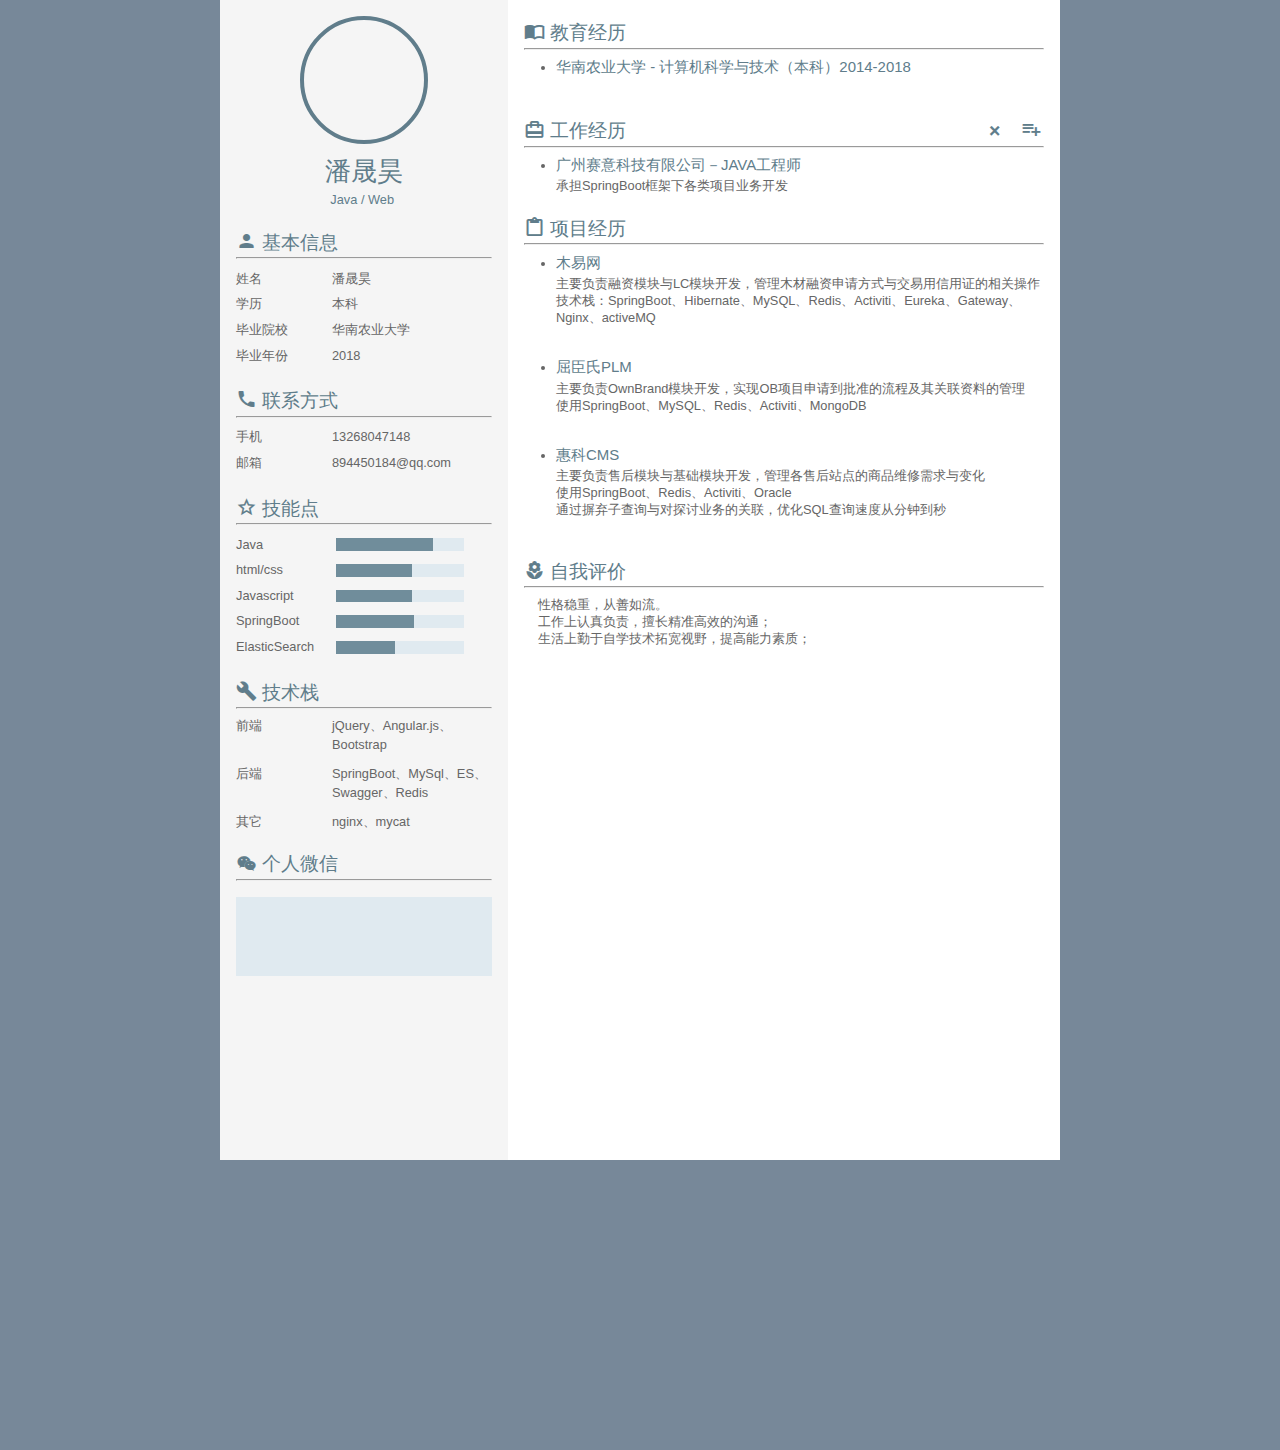
==== index.html @ d09e7aea "for resume" ====
<!DOCTYPE html>
<html lang="en">

<head>
    <meta charset="UTF-8">
    <title>潘晟昊简历</title>
    <link rel="stylesheet" href="static/css/style.css">
    <link rel="stylesheet" href="https://cdnjs.cloudflare.com/ajax/libs/remodal/1.1.0/remodal.css">
    <link rel="stylesheet" href="https://cdnjs.cloudflare.com/ajax/libs/remodal/1.1.0/remodal-default-theme.min.css">
    <script src="https://cdnjs.cloudflare.com/ajax/libs/jquery/1.12.4/jquery.min.js"></script>
    <script src="https://cdnjs.cloudflare.com/ajax/libs/remodal/1.1.0/remodal.min.js"></script>
    <script src="static/js/script.js"></script>
</head>

<body>
<div class="container" id="cv">
    <div class="side">
        <div class="me">
            <div class="portrait" style="background-image: url(&quot;https://timgsa.baidu.com/timg?image&amp;quality=80&amp;size=b9999_10000&amp;sec=1591607268166&amp;di=7ba402edfc09b41c7de45c631614570d&amp;imgtype=0&amp;src=http%3A%2F%2Fimg0.imgtn.bdimg.com%2Fit%2Fu%3D1306920320%2C3494465958%26fm%3D214%26gp%3D0.jpg&quot;);"></div>

            <h1 id="username" contenteditable="true">潘晟昊</h1>
            <h4 id="persona-tag" contenteditable="true">Java / Web&nbsp;</h4>
        </div>
        <div class="profile info-unit">
            <h2 class="info-header"><i class="iconfont icon-person"></i> <span class="info-title" contenteditable="true">基本信息</span><span class="item-add" style="visibility: hidden;"><i class="iconfont icon-playlistadd"></i></span><span class="unit-remove" style="visibility: hidden;"><i class="iconfont icon-delete"></i></span></h2>
            <hr>
            <ul class="info-list">
                <li>
                    <label class="left-label" contenteditable="true">姓名</label><span class="label-value" contenteditable="true">潘晟昊</span><span class="item-remove" style="visibility: hidden;"><i class="iconfont icon-delete"></i></span></li>
                <li>
                    <label class="left-label" contenteditable="true">学历</label><span class="label-value" contenteditable="true">本科</span><span class="item-remove" style="visibility: hidden;"><i class="iconfont icon-delete"></i></span></li>
                <li>
                    <label class="left-label" contenteditable="true">毕业院校</label><span class="label-value" contenteditable="true">华南农业大学</span><span class="item-remove" style="visibility: hidden;"><i class="iconfont icon-delete"></i></span></li>
                <li>
                    <label class="left-label" contenteditable="true">毕业年份</label><span class="label-value" contenteditable="true">2018</span><span class="item-remove" style="visibility: hidden;"><i class="iconfont icon-delete"></i></span></li>
            </ul>
        </div>
        <div class="contact info-unit">
            <h2 class="info-header"><i class="iconfont icon-call"></i> <span class="info-title" contenteditable="true">联系方式</span><span class="item-add" style="visibility: hidden;"><i class="iconfont icon-playlistadd"></i></span><span class="unit-remove" style="visibility: hidden;"><i class="iconfont icon-delete"></i></span></h2>
            <hr>
            <ul class="info-list">
                <li>
                    <label class="left-label" contenteditable="true">手机</label><span class="label-value" contenteditable="true">13268047148</span><span class="item-remove" style="visibility: hidden;"><i class="iconfont icon-delete"></i></span></li>
                <li>
                    <label class="left-label" contenteditable="true">邮箱</label><span class="label-value" contenteditable="true">894450184@qq.com</span><span class="item-remove" style="visibility: hidden;"><i class="iconfont icon-delete"></i></span></li>


            </ul>
        </div>
        <div class="skill info-unit">
            <h2 class="info-header"><i class="iconfont icon-star"></i> <span class="info-title" contenteditable="true">技能点</span><span class="item-add" style="visibility: hidden;"><i class="iconfont icon-playlistadd"></i></span><span class="unit-remove" style="visibility: hidden;"><i class="iconfont icon-delete"></i></span></h2>
            <hr>
            <ul class="progress-list">
                <li>
                    <label class="left-label" contenteditable="true">Java</label>
                    <progress value="75.78124999999999" max="100"></progress>
                    <span class="item-remove" style="visibility: hidden;"><i class="iconfont icon-delete"></i></span></li>
                <li>
                    <label class="left-label" contenteditable="true">html/css</label>
                    <progress value="59.374999999999986" max="100"></progress>
                    <span class="item-remove" style="visibility: hidden;"><i class="iconfont icon-delete"></i></span></li>
                <li>
                    <label class="left-label" contenteditable="true">Javascript</label>
                    <progress value="60" max="100"></progress>
                    <span class="item-remove" style="visibility: hidden;"><i class="iconfont icon-delete"></i></span></li>
                <li>
                    <label class="left-label" contenteditable="true">SpringBoot</label>
                    <progress value="60.9375" max="100"></progress>
                    <span class="item-remove" style="visibility: hidden;"><i class="iconfont icon-delete"></i></span></li>
                <li>
                    <label class="left-label" contenteditable="true">ElasticSearch</label>
                    <progress value="46.09375" max="100"></progress>
                    <span class="item-remove" style="visibility: hidden;"><i class="iconfont icon-delete"></i></span></li></ul>
        </div>
        <div class="stack info-unit">
            <h2 class="info-header"><i class="iconfont icon-build"></i> <span class="info-title" contenteditable="true">技术栈</span><span class="item-add" style="visibility: hidden;"><i class="iconfont icon-playlistadd"></i></span><span class="unit-remove" style="visibility: hidden;"><i class="iconfont icon-delete"></i></span></h2>
            <hr>
            <ul class="stack-list">
                <li>
                    <label class="left-label" contenteditable="true">前端</label><span class="label-value" contenteditable="true">jQuery、Angular.js、Bootstrap</span><span class="item-remove" style="visibility: hidden;"><i class="iconfont icon-delete"></i></span></li>

                <li>
                    <label class="left-label" contenteditable="true">后端</label><span class="label-value" contenteditable="true">SpringBoot、MySql、ES、Swagger、Redis</span><span class="item-remove" style="visibility: hidden;"><i class="iconfont icon-delete"></i></span></li>

                <li>
                    <label class="left-label" contenteditable="true">其它</label><span class="label-value" contenteditable="true">nginx、mycat</span><span class="item-remove" style="visibility: hidden;"><i class="iconfont icon-delete"></i></span></li>

            </ul>
        </div>

        <div class="code info-unit">
            <h2 class="info-header"><i class="iconfont icon-weixin"></i> <span class="info-title" contenteditable="true">个人微信</span><span class="unit-remove" style="visibility: hidden;"><i class="iconfont icon-delete"></i></span></h2>
            <hr>
            <div class="weixin">
                <img src="https://app.yinxiang.com/files/common-services/binary-datas/c2VydmljZVR5cGU9MiZzZXJ2aWNlRGF0YT17Im5vdGVHdWlkIjoiNGQ4MjdjMWUtMWZiNS00YjUzLWFlM2EtOGMxZDA0MzczNTVkIiwicmVzb3VyY0d1aWQiOiI5MjFmZDA5Ni02MjY0LTQ0OGMtYWQ5MC1jMWZlNGQ3NGNlNjYifQ==" alt="">

            </div>
        </div>

    </div>
    <div class="main">
        <div class="education info-unit right-list">
            <h2 class="info-header"><i class="iconfont icon-education"></i> <span class="info-title" contenteditable="true">教育经历</span><span class="item-add" style="visibility: hidden;"><i class="iconfont icon-playlistadd"></i></span><span class="unit-remove" style="visibility: hidden;"><i class="iconfont icon-delete"></i></span></h2>
            <hr>
            <ul class="experience-list">
                <li>
                    <h3 contenteditable="true">华南农业大学 - 计算机科学与技术（本科）2014-2018</h3>
                    <p contenteditable="true"><br></p>
                    <span class="item-remove" style="visibility: hidden;"><i class="iconfont icon-delete"></i></span></li>
            </ul>
        </div>
        <div class="work info-unit right-list">
            <h2 class="info-header"><i class="iconfont icon-work"></i> <span class="info-title" contenteditable="true">工作经历</span><span class="item-add" style="visibility: visible;"><i class="iconfont icon-playlistadd"></i></span><span class="unit-remove" style="visibility: visible;"><i class="iconfont icon-delete"></i></span></h2>
            <hr>
            <ul class="experience-list">
                <li>
                    <h3 contenteditable="true">广州赛意科技有限公司－JAVA工程师</h3>
                    <p contenteditable="true">承担SpringBoot框架下各类项目业务开发</p>
                    <span class="item-remove" style="visibility: hidden;"><i class="iconfont icon-delete"></i></span></li>

            </ul>
        </div>
        <div class="project info-unit right-list">
            <h2 class="info-header"><i class="iconfont icon-project"></i> <span class="info-title" contenteditable="true">项目经历</span><span class="item-add" style="visibility: hidden;"><i class="iconfont icon-playlistadd"></i></span><span class="unit-remove" style="visibility: hidden;"><i class="iconfont icon-delete"></i></span></h2>
            <hr>
            <ul class="experience-list">
                <li>
                    <h3 contenteditable="true">木易网</h3>
                    <p contenteditable="true">主要负责融资模块与LC模块开发，管理木材融资申请方式与交易用信用证的相关操作<div><span style="display: inline !important;">技术栈：SpringBoot、Hibernate、MySQL、Redis、Activiti、Eureka、Gateway、Nginx、activeMQ</span></div></p>
                    <span class="item-remove" style="visibility: hidden;"><i class="iconfont icon-delete"></i></span></li>
                <li>
                    <h3 contenteditable="true">屈臣氏PLM</h3>
                    <p contenteditable="true">主要负责OwnBrand模块开发，实现OB项目申请到批准的流程及其关联资料的管理<div><span style="display: inline !important;">使用SpringBoot、MySQL、Redis、<span style="display: inline !important;">Activiti</span>、MongoDB</span></div></p>
                    <span class="item-remove" style="visibility: hidden;"><i class="iconfont icon-delete"></i></span></li>
                <li>
                    <h3 contenteditable="true"><span style="line-height: 1.5;">惠科CMS</span></h3>
                    <p contenteditable="true">主要负责售后模块与基础模块开发，管理各售后站点的商品维修需求与变化<div>使用SpringBoot、Redis、<span style="display: inline !important;">Activiti</span>、Oracle<div>通过摒弃子查询与对探讨业务的关联，优化SQL查询速度从分钟到秒</div></div></p>
                    <span class="item-remove" style="visibility: hidden;"><i class="iconfont icon-delete"></i></span></li>

            </ul>
        </div>

        <div class="aboutme info-unit right-paragraph">
            <h2 class="info-header"><i class="iconfont icon-flower"></i> <span class="info-title" contenteditable="true">自我评价</span><span class="unit-remove" style="visibility: hidden;"><i class="iconfont icon-delete"></i></span></h2>
            <hr>
            <p contenteditable="true">&nbsp; &nbsp; 性格稳重，从善如流。<div><span style="display: inline !important;">&nbsp; &nbsp; 工作上认真负责，擅长精准高效的沟通；</span></div><div><span style="display: inline !important;">&nbsp; &nbsp; 生活上勤于自学技术拓宽视野，提高能力素质；</span></div></p>
        </div>
    </div>
</div>
</body>

</html>
---- static/css/style.css ----
@font-face {font-family: 'iconfont';
    src: url('../fonts/iconfont.eot'); /* IE9*/
    src: url('../fonts/iconfont.eot?#iefix') format('embedded-opentype'), /* IE6-IE8 */
    url('../fonts/iconfont.woff') format('woff'), /* chrome、firefox */
    url('../fonts/iconfont.ttf') format('truetype'), /* chrome、firefox、opera、Safari, Android, iOS 4.2+*/
    url('../fonts/iconfont.svg#iconfont') format('svg'); /* iOS 4.1- */
}


.icon-work:before { content: "\eac9"; }
.icon-project:before { content: "\eaf4"; }
.icon-phone:before { content: "\ec7a"; }
.icon-stars:before { content: "\ed32"; }
.icon-star:before { content: "\ed1d"; }
.icon-person:before { content: "\ec88"; }
.icon-librarybooks:before { content: "\ebf9"; }
.icon-education:before { content: "\ebca"; }
.icon-create:before { content: "\eaf8"; }
.icon-call:before { content: "\eab6"; }
.icon-weixin:before { content: "\3488"; }
.icon-build:before { content: "\eaa2"; }
.icon-edit:before { content: "\eb31"; }
.icon-flower:before { content: "\ec0a"; }
.icon-playlistadd:before { content: "\ecae"; }
.icon-delete:before { content: "\e61b"; }
.icon-trophy:before { content: "\e80b"; }

span {
    display: inline-block;
}

.label-value{
    width: 200px;
    vertical-align: top;
}

.iconfont {
    font-family:"iconfont" !important;
    font-size:1.1em;font-style:normal;
    color:inherit;
    -webkit-font-smoothing: antialiased;
    -webkit-text-stroke-width: 0.2px;
    -moz-osx-font-smoothing: grayscale;
}

* {
    -webkit-box-sizing: border-box;
    -moz-box-sizing: border-box;
    box-sizing: border-box;
    margin: 0; 
}

h1, h2, h3, h4, h5 {
    font-weight: 500;
    color: #607d8b;
    line-height: 1.5;
}

.progress-list div {
    width: 100%;
    margin-left: 200px;
}

.info-list, .progress-list{
    list-style: none;
    padding-left: 0px;
    font-size: 16px;
    line-height: 2;
}

.stack-list {
    list-style: none;
    padding-left: 0px;
    line-height: 1.5;
}

.stack-list li {
    margin-bottom: 12px;
}

.right-list li {
    margin-bottom: 12px;
}


hr {
    margin-bottom: 8px;
}

.info-unit {
    color: #666;
    margin-bottom: 20px;
}

.remodal-img h3 {
    float: left;
    margin-bottom: 10px;
}

.remodal-img input {
    float: left;
    width: 480px;
    height: 42px;
    font-size: 20px;
    padding: 6px;
    color: #666;
    
}

.remodal-img button {
    float: right;
    background: #607d8b;

}

.remodal-img button:hover{
    float: right;
    background: #607d8b;

}


body {
    background-color: lightslategray;
    font-family: sans-serif, Microsoft Yahei, Helvetica Neue;
    zoom: 80%;
}

footer {
}

p {
    line-height: 1.5;
}

progress {
    background-color: #f6f6f6;
    display: inline;
    /*width: 195px;*/
    height: 1em;

}

progress::-webkit-progress-bar {
    background-color: #e0eaf0;
}

progress::-webkit-progress-value {
    background-color: #708d9b;
}

progress::-moz-progress-bar {
    background-color: #e0eaf0;

}

progress::-moz-progress-value {
    background-color: #708d9b;
}

.progress-list {
    line-height: 2;
}



.me {
    text-align: center;
    margin-bottom: 20px;
}

.weixin{
    margin-top: 20px;
    background-color: #e0eaf0;   
    position: relative;
    padding-top: 40px;
    padding-bottom: 40px;
    text-align: center;
}

.weixin img{
    width: 200px;
}

.left-label {
    display: inline-block;
    width: 120px;
}

.portrait {
    margin: 0 auto;
    margin-top:20px;
    margin-bottom: 10px;
    background-image:url('https://avatars0.githubusercontent.com/u/21081491?v=3&s=460');
    background-size: 120%;
    background-position:center;
    border-radius:50%;
    border:5px solid #607d8b;
    width:160px;
    height:160px;
}


.container {
    position: relative;
    margin: 0 auto;

    width: 1050px;
    height: 1450px;
    background-color: white;

}

.side {
    position: absolute;
    width: 360px;
    height: 100%;
    background-color: whitesmoke;
    padding-left: 20px;
    padding-right: 20px;
}

.main {
    
    position: relative;;
    margin-left: 360px;
    min-height: 100%;
    padding: 20px;

}

.info-header:hover {
    background-color: #d4dee4;
}

.info-unit ul li:hover {
    background-color: #d4dee4;
}

.info-header .unit-remove {
    float: right;
    margin-left: 20px;
    visibility: hidden;
    cursor: pointer;

}

.info-header .item-add {
    float: right;
    margin-left: 20px;
    margin-right: 2px;
    visibility: hidden;
    cursor: pointer;
    
}

 .item-remove {
    position: absolute;
    right: 2px;
    margin-right: 2px;
    visibility: hidden;
    cursor: pointer;
    
}

ul li{
    position: relative;
}

 .experience-list .item-remove {
    position: absolute;
    right: 2px;
    top: 0px;
    margin-right: 2px;
    visibility: hidden;
    cursor: pointer;
    
}

 .stack-list .item-remove {
    position: absolute;
    right: 2px;
    top: 0px;
    margin-right: 2px;
    visibility: hidden;
    cursor: pointer;
    
}
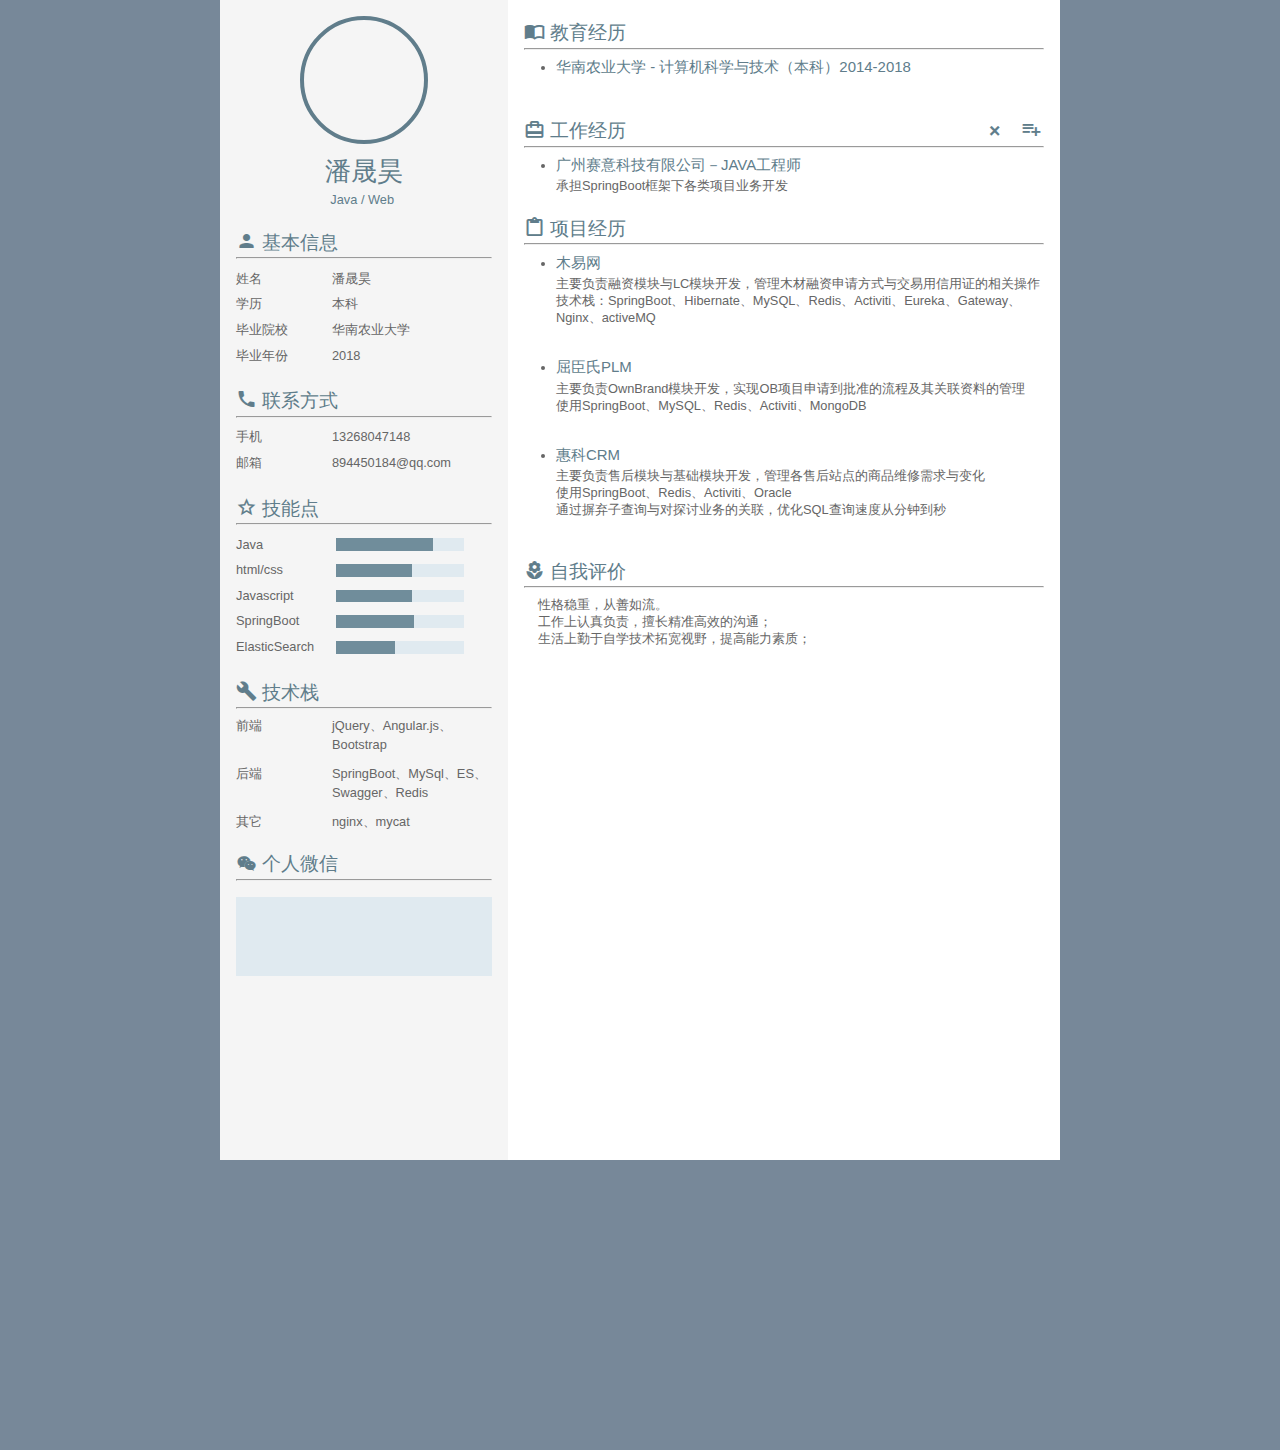
==== commit c73b34d9: "变更描述" ====
--- a/index.html
+++ b/index.html
@@ -133,7 +133,7 @@
                     <p contenteditable="true">主要负责OwnBrand模块开发，实现OB项目申请到批准的流程及其关联资料的管理<div><span style="display: inline !important;">使用SpringBoot、MySQL、Redis、<span style="display: inline !important;">Activiti</span>、MongoDB</span></div></p>
                     <span class="item-remove" style="visibility: hidden;"><i class="iconfont icon-delete"></i></span></li>
                 <li>
-                    <h3 contenteditable="true"><span style="line-height: 1.5;">惠科CMS</span></h3>
+                    <h3 contenteditable="true"><span style="line-height: 1.5;">惠科CRM</span></h3>
                     <p contenteditable="true">主要负责售后模块与基础模块开发，管理各售后站点的商品维修需求与变化<div>使用SpringBoot、Redis、<span style="display: inline !important;">Activiti</span>、Oracle<div>通过摒弃子查询与对探讨业务的关联，优化SQL查询速度从分钟到秒</div></div></p>
                     <span class="item-remove" style="visibility: hidden;"><i class="iconfont icon-delete"></i></span></li>
 
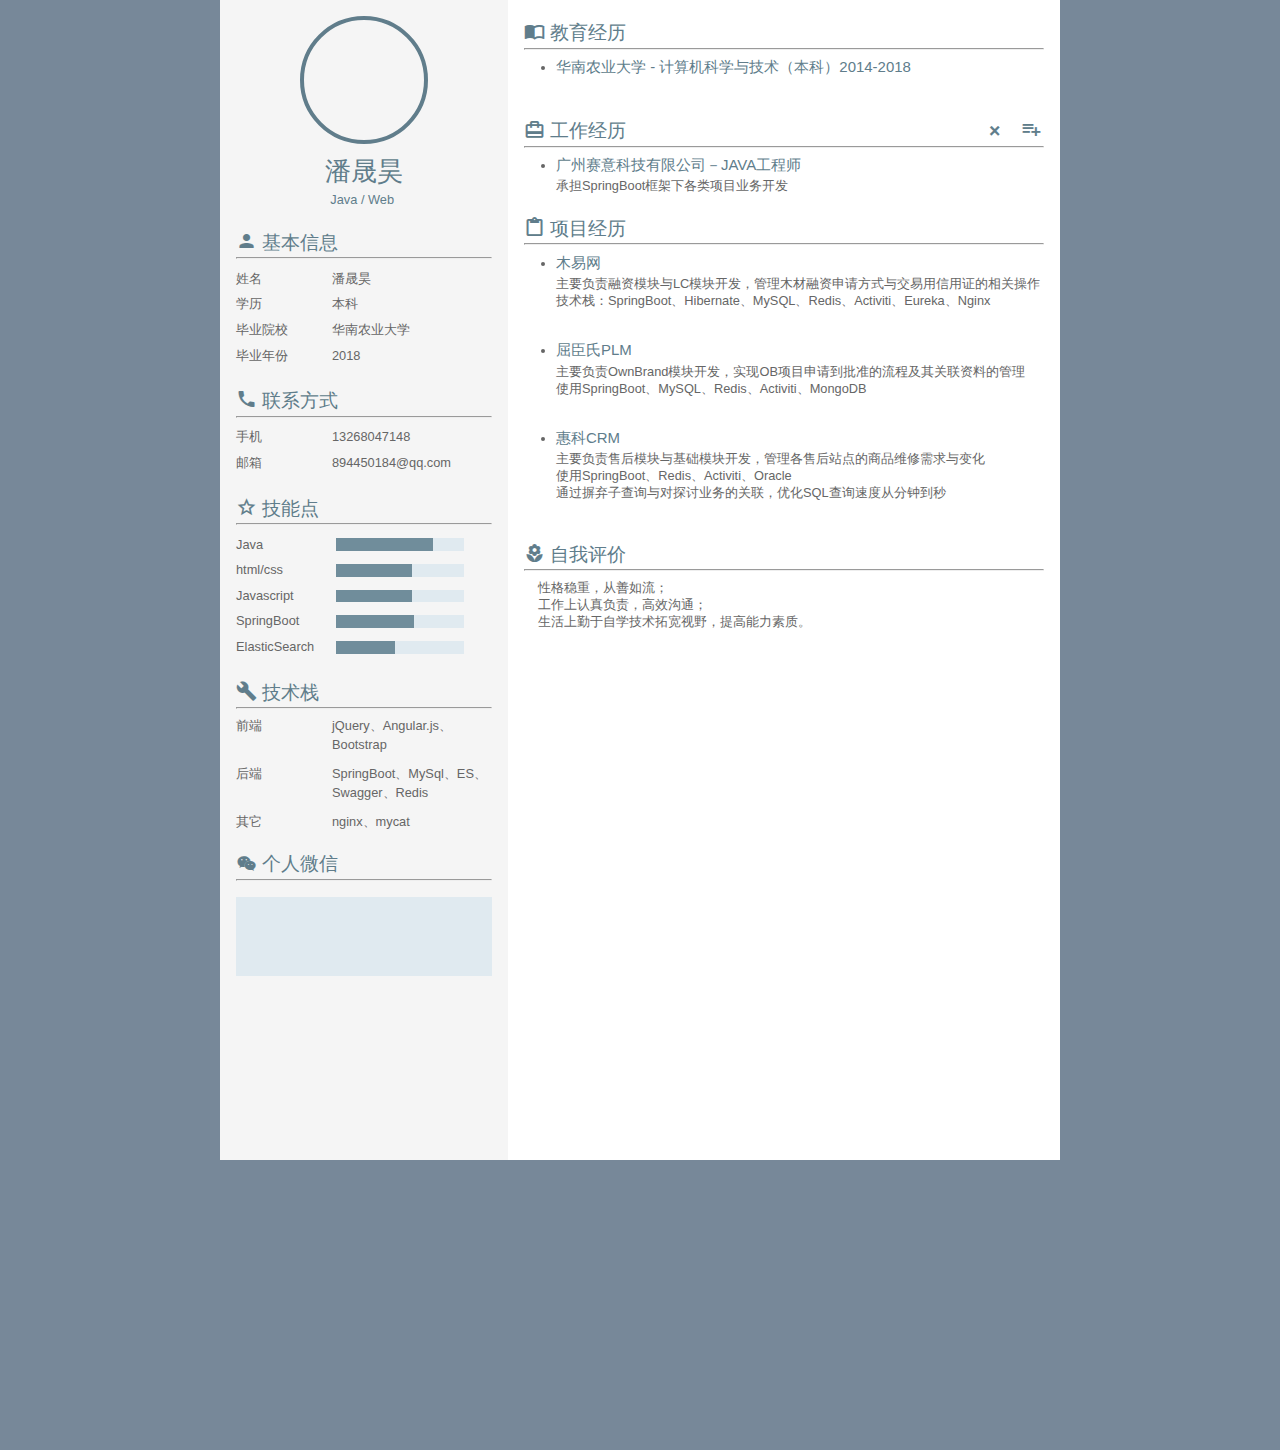
==== commit 7f5e7f99: "描述变更" ====
--- a/index.html
+++ b/index.html
@@ -126,7 +126,7 @@
             <ul class="experience-list">
                 <li>
                     <h3 contenteditable="true">木易网</h3>
-                    <p contenteditable="true">主要负责融资模块与LC模块开发，管理木材融资申请方式与交易用信用证的相关操作<div><span style="display: inline !important;">技术栈：SpringBoot、Hibernate、MySQL、Redis、Activiti、Eureka、Gateway、Nginx、activeMQ</span></div></p>
+                    <p contenteditable="true">主要负责融资模块与LC模块开发，管理木材融资申请方式与交易用信用证的相关操作<div><span style="display: inline !important;">技术栈：SpringBoot、Hibernate、MySQL、Redis、Activiti、Eureka、Nginx</span></div></p>
                     <span class="item-remove" style="visibility: hidden;"><i class="iconfont icon-delete"></i></span></li>
                 <li>
                     <h3 contenteditable="true">屈臣氏PLM</h3>
@@ -143,7 +143,7 @@
         <div class="aboutme info-unit right-paragraph">
             <h2 class="info-header"><i class="iconfont icon-flower"></i> <span class="info-title" contenteditable="true">自我评价</span><span class="unit-remove" style="visibility: hidden;"><i class="iconfont icon-delete"></i></span></h2>
             <hr>
-            <p contenteditable="true">&nbsp; &nbsp; 性格稳重，从善如流。<div><span style="display: inline !important;">&nbsp; &nbsp; 工作上认真负责，擅长精准高效的沟通；</span></div><div><span style="display: inline !important;">&nbsp; &nbsp; 生活上勤于自学技术拓宽视野，提高能力素质；</span></div></p>
+            <p contenteditable="true">&nbsp; &nbsp; 性格稳重，从善如流；<div><span style="display: inline !important;">&nbsp; &nbsp; 工作上认真负责，高效沟通；</span></div><div><span style="display: inline !important;">&nbsp; &nbsp; 生活上勤于自学技术拓宽视野，提高能力素质。</span></div></p>
         </div>
     </div>
 </div>
